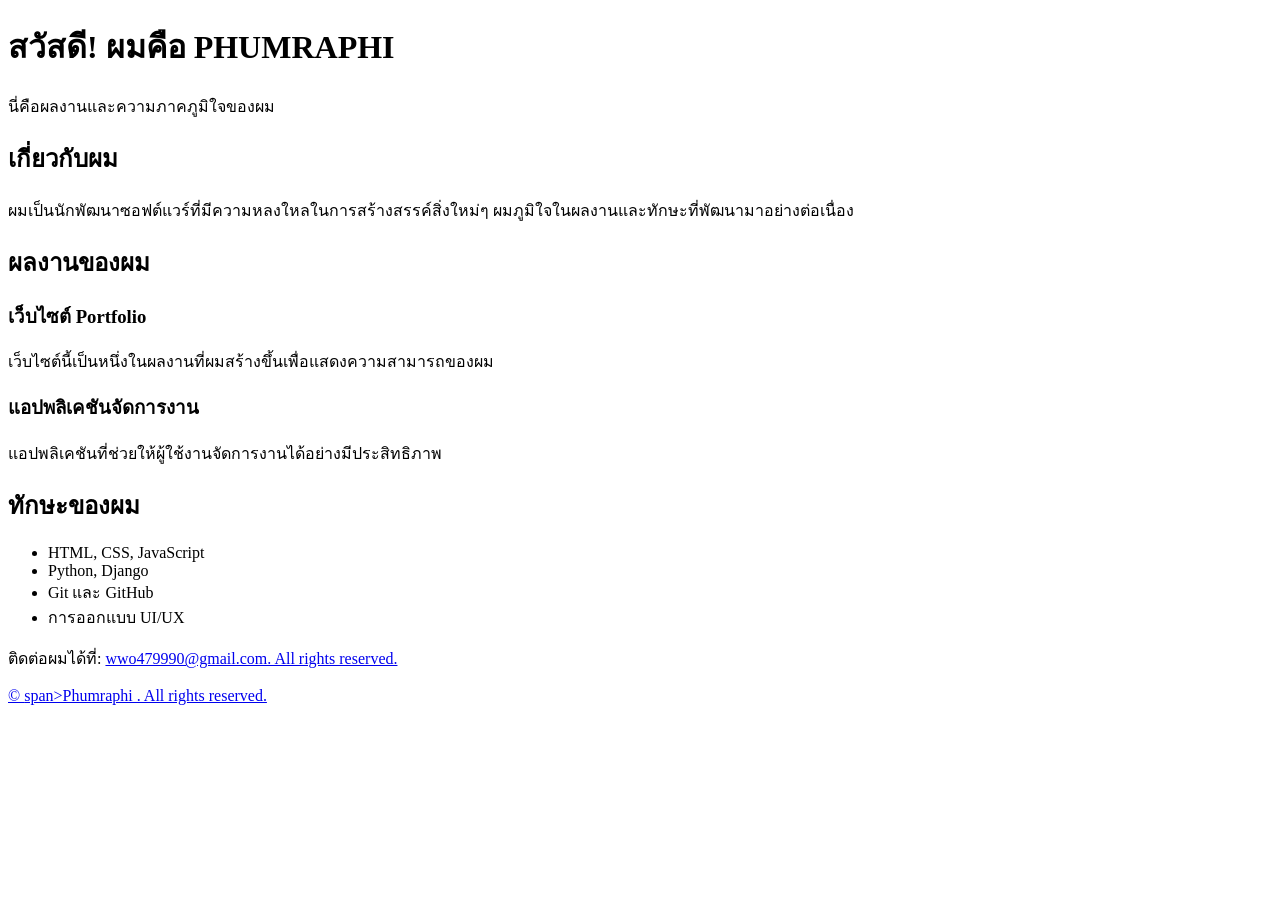
==== index.html @ 6d53ea9c "Create index.html" ====
<!DOCTYPE html>
<html lang="th">
<head>
    <meta charset="UTF-8">
    <meta name="viewport" content="width=device-width, initial-scale=1.0">
    <meta name="description" content="เว็บไซต์แสดงผลงานและทักษะของ Phumraphi">
    <title>ความภาคภูมิใจของ PHUMRAPHI</title>
    <link rel="stylesheet" href="style.css">
</head>
<body>
    <header>
        <h1>สวัสดี! ผมคือ PHUMRAPHI</h1>
        <p>นี่คือผลงานและความภาคภูมิใจของผม</p>
    </header>

    <section id="about">
        <h2>เกี่ยวกับผม</h2>
        <p>ผมเป็นนักพัฒนาซอฟต์แวร์ที่มีความหลงใหลในการสร้างสรรค์สิ่งใหม่ๆ ผมภูมิใจในผลงานและทักษะที่พัฒนามาอย่างต่อเนื่อง</p>
    </section>

    <section id="projects">
        <h2>ผลงานของผม</h2>
        <div class="project">
            <h3>เว็บไซต์ Portfolio</h3>
            <p></p>เว็บไซต์นี้เป็นหนึ่งในผลงานที่ผมสร้างขึ้นเพื่อแสดงความสามารถของผม</p>
        </div>
        <div class="project">
            <h3>แอปพลิเคชันจัดการงาน</h3>
            <p>แอปพลิเคชันที่ช่วยให้ผู้ใช้งานจัดการงานได้อย่างมีประสิทธิภาพ</p>
        </div>
    </section>

    <!-- ส่วนแสดงทักษะ -->
    <section id="skills">
        <h2>ทักษะของผม</h2>
        <ul>
            <li>HTML, CSS, JavaScript</li>
            <li>Python, Django</li>
            <li>Git และ GitHub</li>
            <li>การออกแบบ UI/UX</li>
        </ul>
    </section>

    <!-- ส่วนติดต่อและลิขสิทธิ์ -->
    <footer>
        <p>ติดต่อผมได้ที่: <a 
      href="mailto:wwo479990@gmail.com"></span> wwo479990@gmail.com. All rights reserved. </p>
    <p>&copy; <span id="year"></span>span>Phumraphi . All rights reserved.</p>
    </footer>
  
    <!-- ลิงก์ไปยัง JavaScript -->
    <script src="script.js"></script>
</body>
</html>
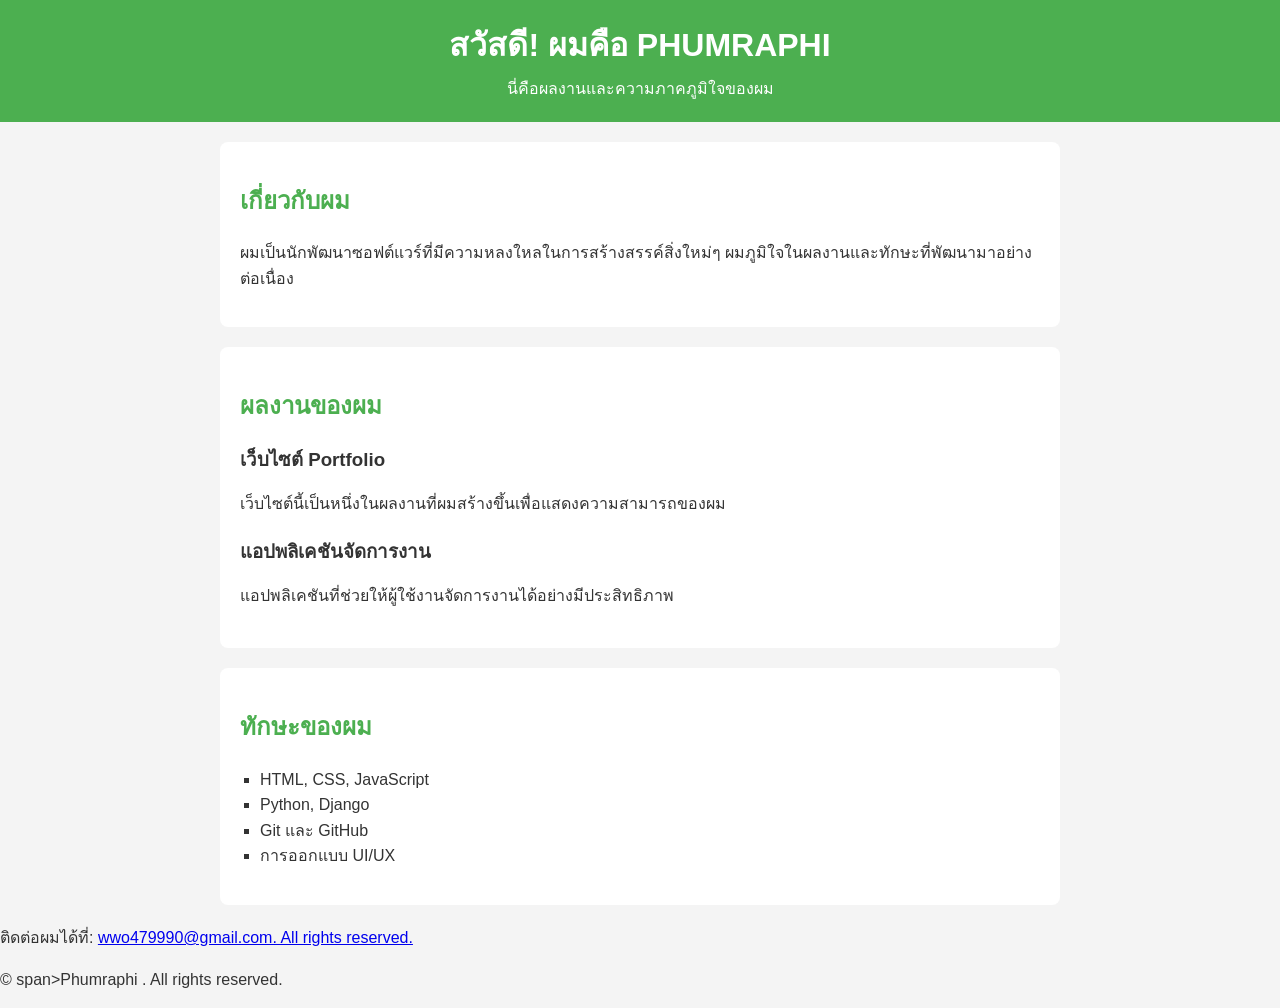
==== commit efab9eca: "Update index.html" ====
--- a/index.html
+++ b/index.html
@@ -44,7 +44,7 @@
     <!-- ส่วนติดต่อและลิขสิทธิ์ -->
     <footer>
         <p>ติดต่อผมได้ที่: <a 
-      href="mailto:wwo479990@gmail.com"></span> wwo479990@gmail.com. All rights reserved. </p>
+      href="mailto:wwo479990@gmail.com"> wwo479990@gmail.com. All rights reserved. </a></p>
     <p>&copy; <span id="year"></span>span>Phumraphi . All rights reserved.</p>
     </footer>
   
--- a/style.css
+++ b/style.css
@@ -0,0 +1,82 @@
+body {
+    font-family: Arial, sans-serif;
+    line-height: 1.6;
+    margin: 0;
+    padding: 0;
+    background-color: #f4f4f4;
+    color: #333;
+}
+
+header {
+    background: #4CAF50;
+    color: white;
+    padding: 20px 0;
+    text-align: center;
+}
+
+header h1 {
+    margin: 0;
+}
+
+header p {
+    margin: 5px 0 0;
+}
+
+section {
+    padding: 20px;
+    margin: 20px auto;
+    max-width: 800px;
+    background: white;
+    border-radius: 8px;
+  body {
+    font-family: Arial, sans-serif; /* ตั้งค่าฟอนต์หลัก */
+    line-height: 1.6; /* ระยะห่างระหว่างบรรทัดเพื่อให้ง่ายต่อการอ่าน */
+    margin: 0;
+    padding: 0;
+    background-color: #f4f4f4; /* สีพื้นหลังของเว็บ */
+    color: #333; /* สีตัวอักษรหลัก */
+}
+header {
+    background: #4CAF50; /* สีพื้นหลังของส่วนหัว */
+    color: white; /* สีข้อความ */
+    padding: 20px 0; /* ระยะห่างด้านบนและล่าง */
+    text-align: center; /* จัดข้อความกึ่งกลาง */
+}
+
+header h1 {
+    margin: 0;
+}
+
+header p {
+    margin: 5px 0 0; /* ตั้งค่าระยะห่างของข้อความรอง */
+}
+section {
+    padding: 20px;
+    margin: 20px auto;
+    max-width: 800px; /* จำกัดความกว้างของเนื้อหา */
+    background: white; /* พื้นหลังสีขาว */
+    border-radius: 8px; /* ทำให้ขอบมน */
+    box-shadow: 0 0 10px rgba(0, 0, 0, 0.1); /* เพิ่มเงาเบา ๆ */
+}
+h2 {
+    color: #4CAF50; /* สีของหัวข้อ */
+}
+.project {
+    margin-bottom: 20px;
+}
+
+.project h3 {
+    margin: 0 0 10px;
+    color: #333;
+}
+ul {
+    list-style-type: square; /* ใช้จุดสี่เหลี่ยมแทนจุดกลม */
+    padding-left: 20px;
+}
+footer {
+    text-align: center;
+    padding: 10px 0;
+    background: #333; /* สีพื้นหลังเข้ม */
+    color: white;
+    margin-top: 20px;
+}
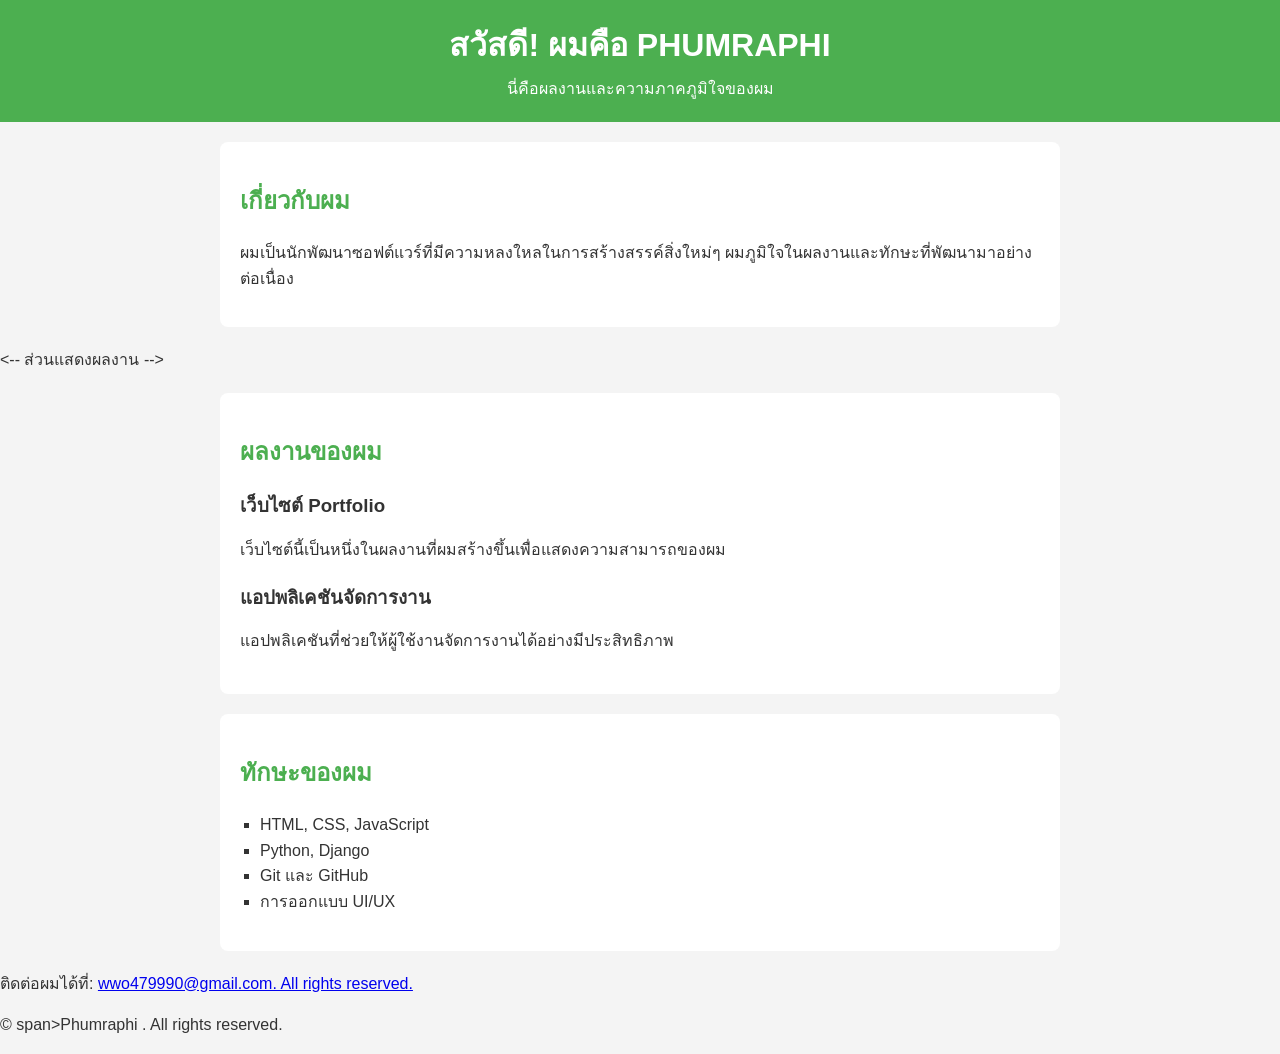
==== commit 48d41cf7: "Update index.html" ====
--- a/index.html
+++ b/index.html
@@ -8,16 +8,19 @@
     <link rel="stylesheet" href="style.css">
 </head>
 <body>
+    <!-- ส่วนหัวของเว็บไซต์ -->
     <header>
         <h1>สวัสดี! ผมคือ PHUMRAPHI</h1>
         <p>นี่คือผลงานและความภาคภูมิใจของผม</p>
     </header>
 
-    <section id="about">
+   <!-- ส่วนเกี่ยวกับตัวเอง -->
+   <section id="about">
         <h2>เกี่ยวกับผม</h2>
         <p>ผมเป็นนักพัฒนาซอฟต์แวร์ที่มีความหลงใหลในการสร้างสรรค์สิ่งใหม่ๆ ผมภูมิใจในผลงานและทักษะที่พัฒนามาอย่างต่อเนื่อง</p>
     </section>
 
+   <-- ส่วนแสดงผลงาน -->
     <section id="projects">
         <h2>ผลงานของผม</h2>
         <div class="project">
@@ -44,7 +47,7 @@
     <!-- ส่วนติดต่อและลิขสิทธิ์ -->
     <footer>
         <p>ติดต่อผมได้ที่: <a 
-      href="mailto:wwo479990@gmail.com"> wwo479990@gmail.com. All rights reserved. </a></p>
+href="mailto:wwo479990@gmail.com"> wwo479990@gmail.com. All rights reserved. </a></p>
     <p>&copy; <span id="year"></span>span>Phumraphi . All rights reserved.</p>
     </footer>
   
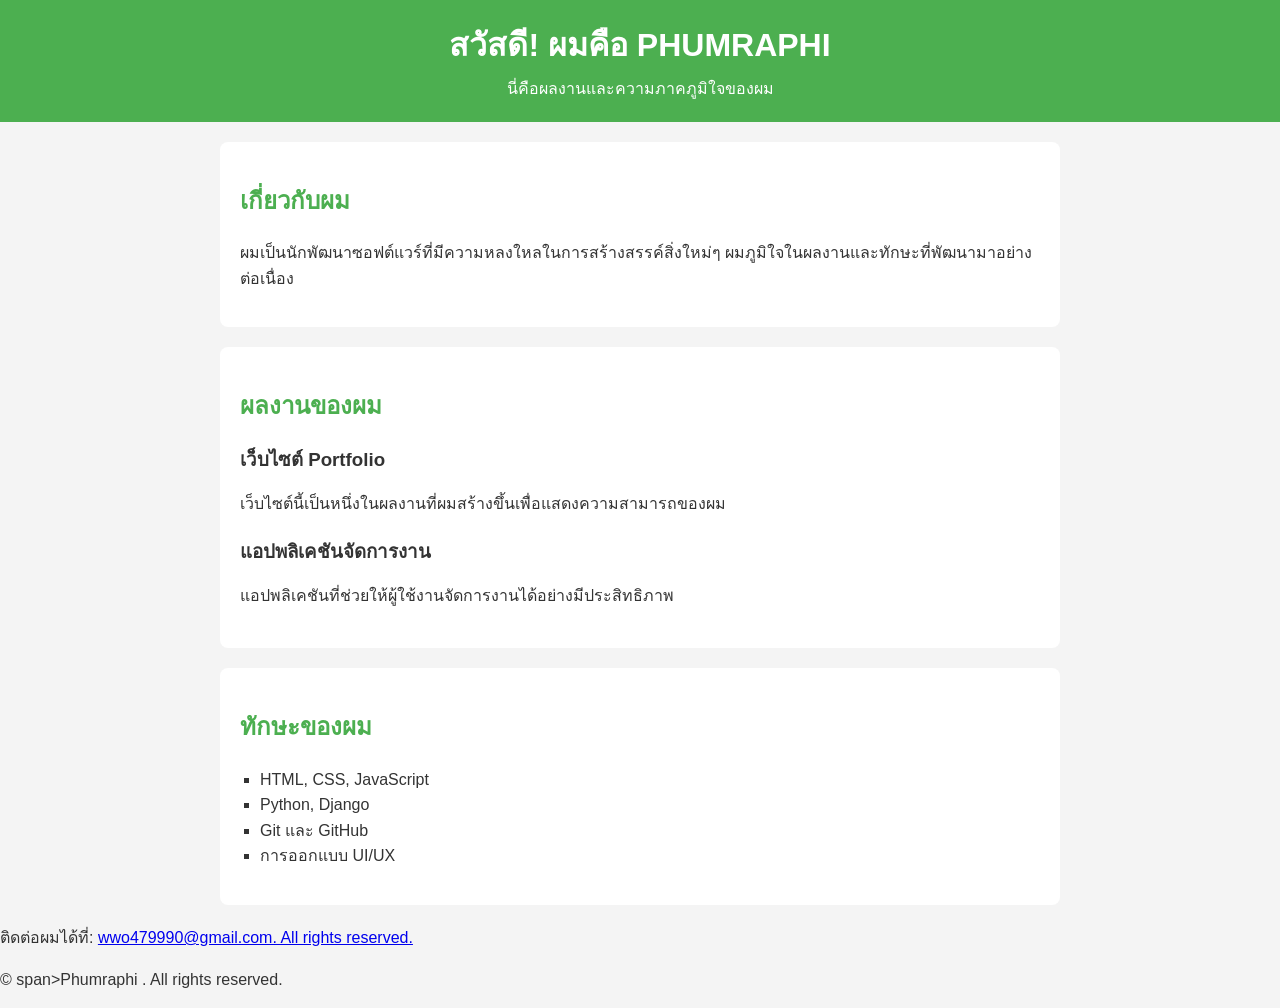
==== commit abc2eb8c: "Update index.html" ====
--- a/index.html
+++ b/index.html
@@ -20,7 +20,7 @@
         <p>ผมเป็นนักพัฒนาซอฟต์แวร์ที่มีความหลงใหลในการสร้างสรรค์สิ่งใหม่ๆ ผมภูมิใจในผลงานและทักษะที่พัฒนามาอย่างต่อเนื่อง</p>
     </section>
 
-   <-- ส่วนแสดงผลงาน -->
+    <!-- ส่วนแสดงผลงาน -->
     <section id="projects">
         <h2>ผลงานของผม</h2>
         <div class="project">
@@ -31,17 +31,17 @@
             <h3>แอปพลิเคชันจัดการงาน</h3>
             <p>แอปพลิเคชันที่ช่วยให้ผู้ใช้งานจัดการงานได้อย่างมีประสิทธิภาพ</p>
         </div>
-    </section>
+     </section>
 
-    <!-- ส่วนแสดงทักษะ -->
-    <section id="skills">
-        <h2>ทักษะของผม</h2>
-        <ul>
-            <li>HTML, CSS, JavaScript</li>
-            <li>Python, Django</li>
-            <li>Git และ GitHub</li>
+     <!-- ส่วนแสดงทักษะ -->
+     <section id="skills">
+           <h2>ทักษะของผม</h2>
+           <ul>
+               <li>HTML, CSS, JavaScript</li>
+               <li>Python, Django</li>
+               <li>Git และ GitHub</li>
             <li>การออกแบบ UI/UX</li>
-        </ul>
+           </ul>
     </section>
 
     <!-- ส่วนติดต่อและลิขสิทธิ์ -->
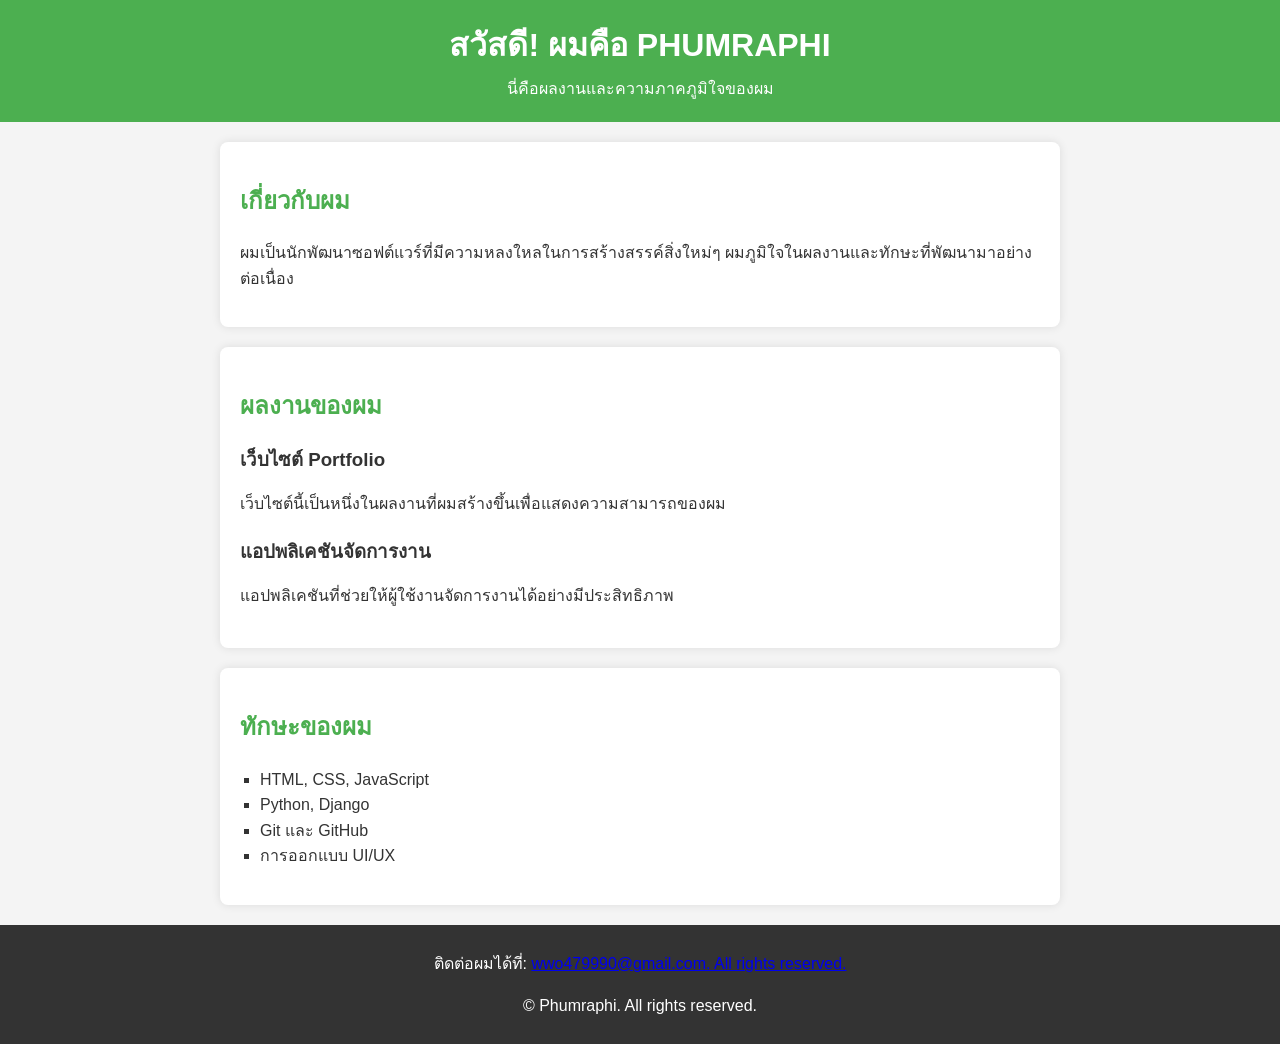
==== commit 336b2261: "Update index.html" ====
--- a/index.html
+++ b/index.html
@@ -48,7 +48,7 @@
     <footer>
         <p>ติดต่อผมได้ที่: <a 
 href="mailto:wwo479990@gmail.com"> wwo479990@gmail.com. All rights reserved. </a></p>
-    <p>&copy; <span id="year"></span>span>Phumraphi . All rights reserved.</p>
+    <p>&copy; <span id="year"></span>Phumraphi. All rights reserved.</p>
     </footer>
   
     <!-- ลิงก์ไปยัง JavaScript -->
--- a/style.css
+++ b/style.css
@@ -6,77 +6,44 @@
     background-color: #f4f4f4;
     color: #333;
 }
-
 header {
     background: #4CAF50;
     color: white;
     padding: 20px 0;
     text-align: center;
 }
-
 header h1 {
     margin: 0;
 }
-
 header p {
     margin: 5px 0 0;
 }
-
 section {
     padding: 20px;
     margin: 20px auto;
     max-width: 800px;
     background: white;
     border-radius: 8px;
-  body {
-    font-family: Arial, sans-serif; /* ตั้งค่าฟอนต์หลัก */
-    line-height: 1.6; /* ระยะห่างระหว่างบรรทัดเพื่อให้ง่ายต่อการอ่าน */
-    margin: 0;
-    padding: 0;
-    background-color: #f4f4f4; /* สีพื้นหลังของเว็บ */
-    color: #333; /* สีตัวอักษรหลัก */
-}
-header {
-    background: #4CAF50; /* สีพื้นหลังของส่วนหัว */
-    color: white; /* สีข้อความ */
-    padding: 20px 0; /* ระยะห่างด้านบนและล่าง */
-    text-align: center; /* จัดข้อความกึ่งกลาง */
-}
-
-header h1 {
-    margin: 0;
-}
-
-header p {
-    margin: 5px 0 0; /* ตั้งค่าระยะห่างของข้อความรอง */
-}
-section {
-    padding: 20px;
-    margin: 20px auto;
-    max-width: 800px; /* จำกัดความกว้างของเนื้อหา */
-    background: white; /* พื้นหลังสีขาว */
-    border-radius: 8px; /* ทำให้ขอบมน */
-    box-shadow: 0 0 10px rgba(0, 0, 0, 0.1); /* เพิ่มเงาเบา ๆ */
+    box-shadow: 0 0 10px rgba(0, 0, 0, 0.1);
 }
 h2 {
-    color: #4CAF50; /* สีของหัวข้อ */
+  color: #4CAF50;
 }
 .project {
     margin-bottom: 20px;
 }
-
 .project h3 {
     margin: 0 0 10px;
     color: #333;
 }
-ul {
-    list-style-type: square; /* ใช้จุดสี่เหลี่ยมแทนจุดกลม */
+ul { 
+    list-style-type: square;
     padding-left: 20px;
 }
 footer {
     text-align: center;
     padding: 10px 0;
-    background: #333; /* สีพื้นหลังเข้ม */
+    background: #333;
     color: white;
     margin-top: 20px;
 }
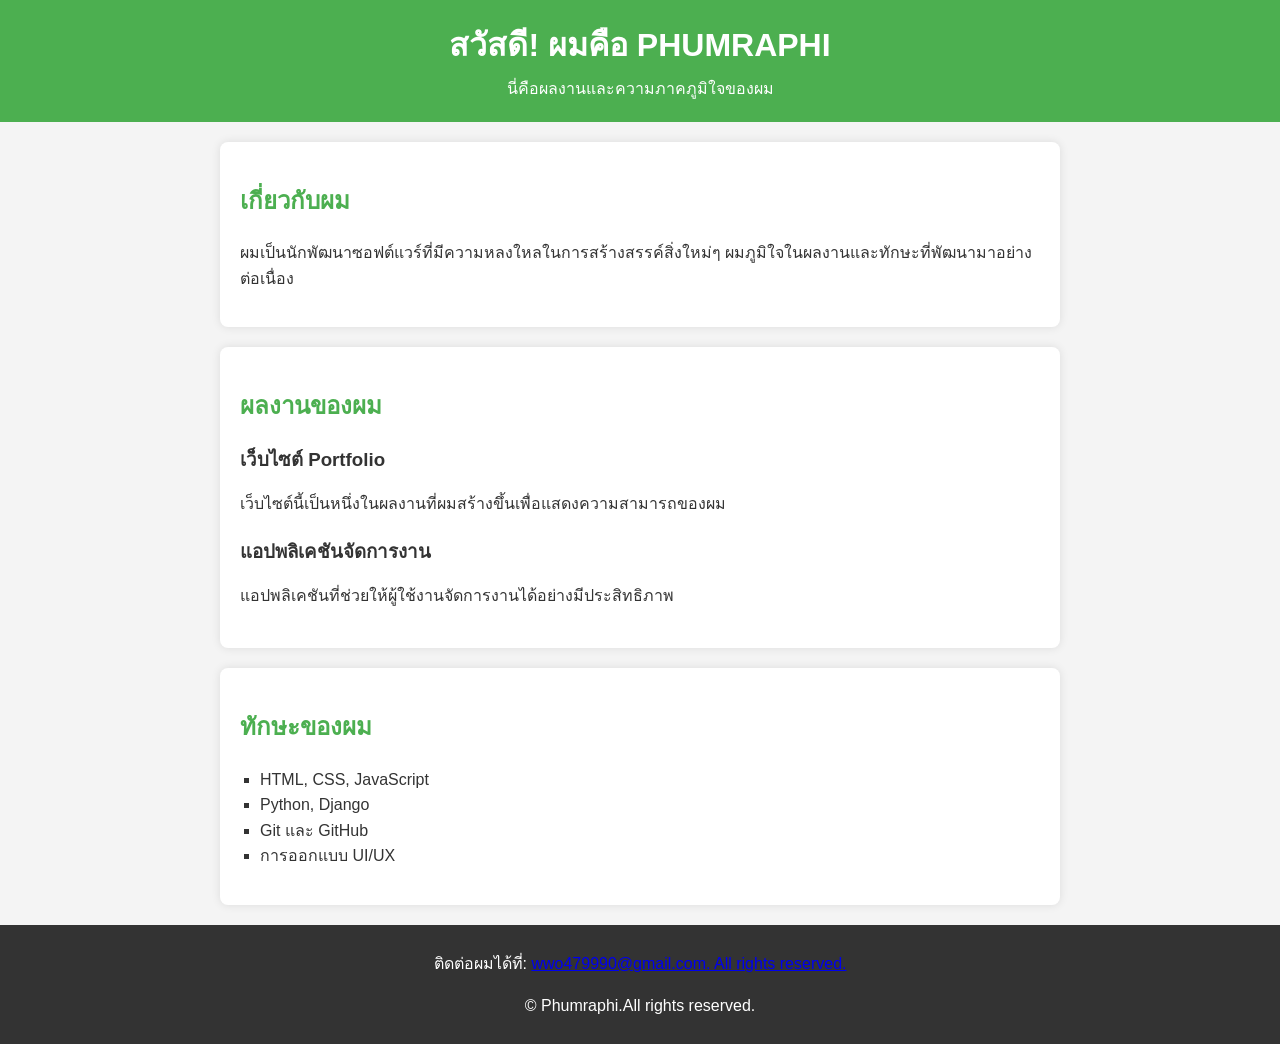
==== commit aecfeaa0: "Update index.html" ====
--- a/index.html
+++ b/index.html
@@ -48,7 +48,7 @@
     <footer>
         <p>ติดต่อผมได้ที่: <a 
 href="mailto:wwo479990@gmail.com"> wwo479990@gmail.com. All rights reserved. </a></p>
-    <p>&copy; <span id="year"></span>Phumraphi. All rights reserved.</p>
+    <p>&copy; <span id="year"></span>Phumraphi.All rights reserved.</p>
     </footer>
   
     <!-- ลิงก์ไปยัง JavaScript -->
